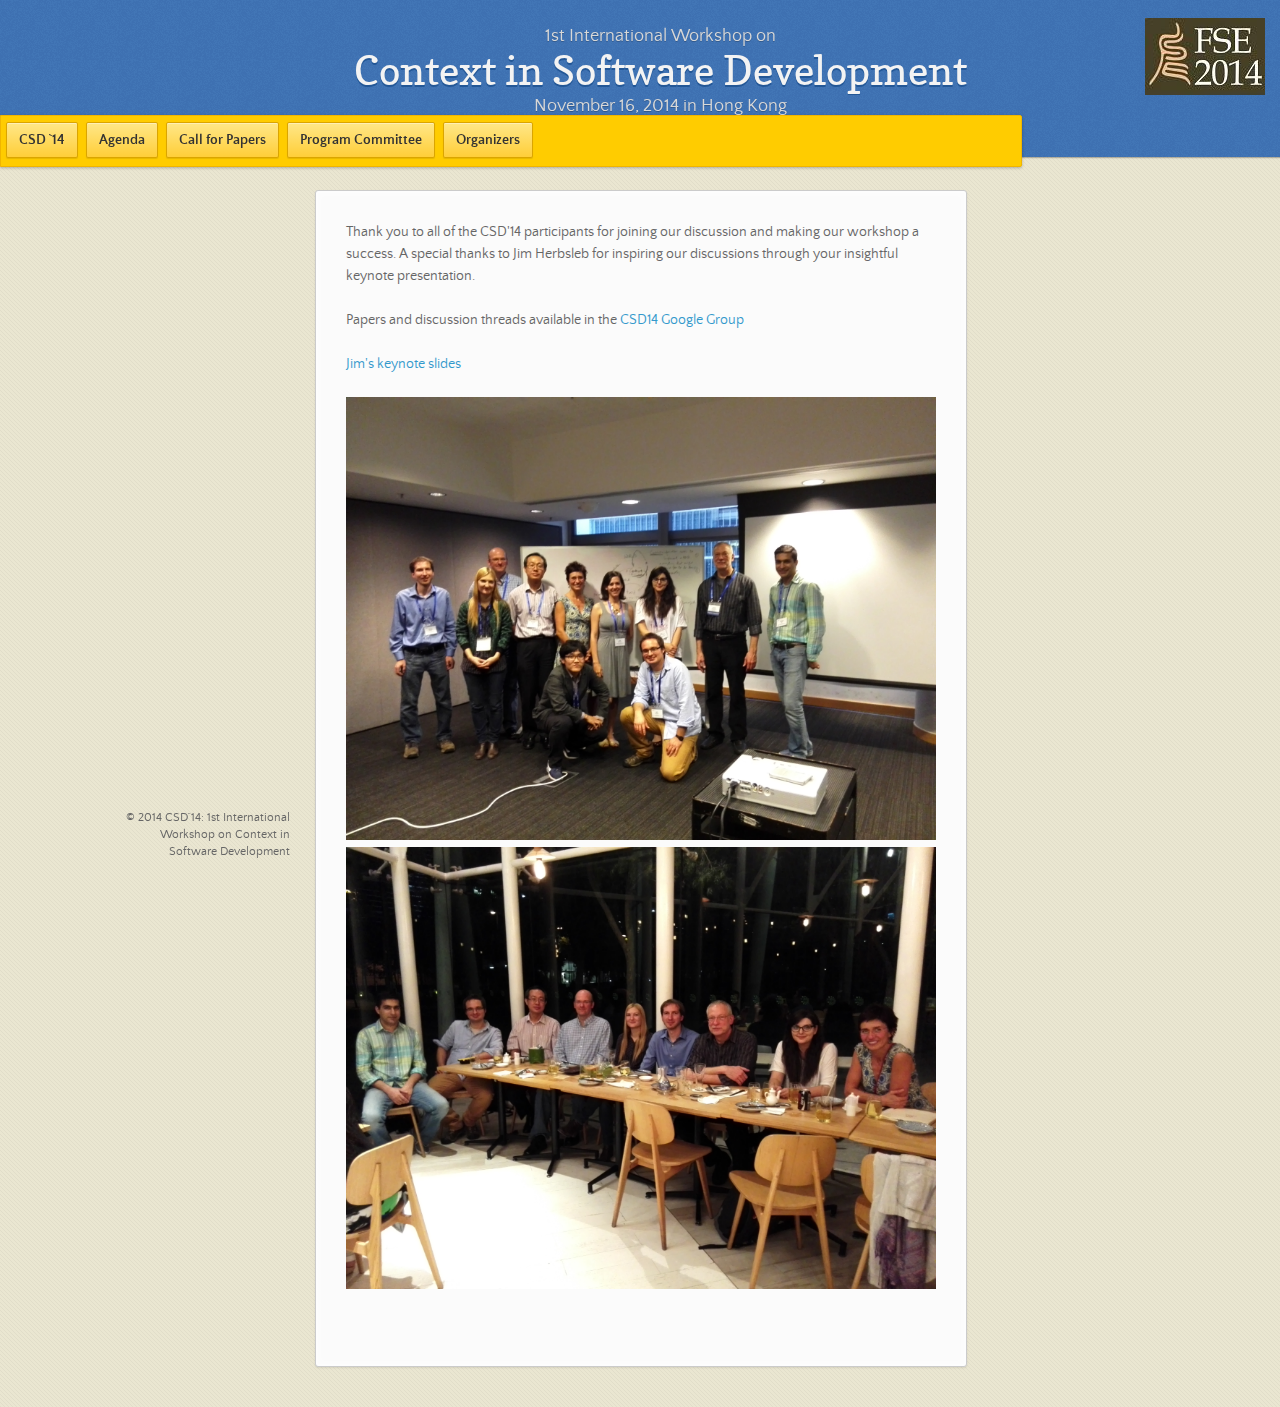
==== 2014.html @ 86cba492 "adding 2014 page" ====
<!doctype html>
<html>
  <head>
    <meta charset="utf-8">
    <meta http-equiv="X-UA-Compatible" content="chrome=1">
    <title>Context in Software Development 2014 in Hong Kong, colocated with FSE 2014</title>
    <link rel="stylesheet" href="stylesheets/styles.css">
    <link rel="stylesheet" href="stylesheets/pygment_trac.css">
    <script src="https://ajax.googleapis.com/ajax/libs/jquery/1.7.1/jquery.min.js"></script>
    <script src="javascripts/main.js"></script>
    <!--[if lt IE 9]>
      <script src="//html5shiv.googlecode.com/svn/trunk/html5.js"></script>
    <![endif]-->
    <meta name="viewport" content="width=device-width, initial-scale=1, user-scalable=no">

  </head>
  <body>

      <header>
	<a href="http://fse22.gatech.edu"><img src="./images/fse2014.jpg" height="77" width="120"></img></a>
	<p>1st International Workshop on</p>
        <h1>Context in Software Development</h1>
        <p>November 16, 2014 in Hong Kong</p>
	<a href="http://fse22.gatech.edu"><img src="./images/fse2014.jpg" height="77" width="120"></img></a>
      </header>

      <div id="banner">

	<a href="./index.html" class="button"><strong>CSD `14</strong></a>
	<a href="./agenda.html" class="button"><strong>Agenda</strong></a>
        <a href="./cfp.html" class="button"><strong>Call for Papers</strong></a>
	<a href="./pc.html" class="button"><strong>Program Committee</strong></a>
	<a href="./organizers.html" class="button"><strong>Organizers</strong></a>

      </div><!-- end banner -->

    <div class="wrapper">
      <nav>
        <ul></ul>
      </nav>
      <section>

<p>Thank you to all of the CSD'14 participants for joining our discussion and making our workshop a success. A special thanks to Jim Herbsleb for inspiring our discussions through your insightful keynote presentation.<br><br>

Papers and discussion threads available in the <a href="https://groups.google.com/forum/#!forum/csd2014">CSD14 Google Group</a> <br><br>

<a href="./FSE-ContextWS-2014-dist.pdf">Jim's keynote slides</a><br><br>

<img src="./images/2014_Participants.jpg"></img><br>
<img src="./images/2014_Dinner.jpg"></img><br>
</p>

      </section>
    
    </div>
    <!--[if !IE]><script>fixScale(document);</script><![endif]-->
    
      <footer>
        <p><small>© 2014 CSD`14: 1st International Workshop on Context in Software Development</small></p>
      </footer>
  </body>
</html>
---- stylesheets/styles.css ----
/*
Leap Day for GitHub Pages
by Matt Graham
*/
@font-face {
  font-family: 'Quattrocento Sans';
  src: url("../fonts/quattrocentosans-bold-webfont.eot");
  src: url("../fonts/quattrocentosans-bold-webfont.eot?#iefix") format("embedded-opentype"), url("../fonts/quattrocentosans-bold-webfont.woff") format("woff"), url("../fonts/quattrocentosans-bold-webfont.ttf") format("truetype"), url("../fonts/quattrocentosans-bold-webfont.svg#QuattrocentoSansBold") format("svg");
  font-weight: bold;
  font-style: normal;
}

@font-face {
  font-family: 'Quattrocento Sans';
  src: url("../fonts/quattrocentosans-bolditalic-webfont.eot");
  src: url("../fonts/quattrocentosans-bolditalic-webfont.eot?#iefix") format("embedded-opentype"), url("../fonts/quattrocentosans-bolditalic-webfont.woff") format("woff"), url("../fonts/quattrocentosans-bolditalic-webfont.ttf") format("truetype"), url("../fonts/quattrocentosans-bolditalic-webfont.svg#QuattrocentoSansBoldItalic") format("svg");
  font-weight: bold;
  font-style: italic;
}

@font-face {
  font-family: 'Quattrocento Sans';
  src: url("../fonts/quattrocentosans-italic-webfont.eot");
  src: url("../fonts/quattrocentosans-italic-webfont.eot?#iefix") format("embedded-opentype"), url("../fonts/quattrocentosans-italic-webfont.woff") format("woff"), url("../fonts/quattrocentosans-italic-webfont.ttf") format("truetype"), url("../fonts/quattrocentosans-italic-webfont.svg#QuattrocentoSansItalic") format("svg");
  font-weight: normal;
  font-style: italic;
}

@font-face {
  font-family: 'Quattrocento Sans';
  src: url("../fonts/quattrocentosans-regular-webfont.eot");
  src: url("../fonts/quattrocentosans-regular-webfont.eot?#iefix") format("embedded-opentype"), url("../fonts/quattrocentosans-regular-webfont.woff") format("woff"), url("../fonts/quattrocentosans-regular-webfont.ttf") format("truetype"), url("../fonts/quattrocentosans-regular-webfont.svg#QuattrocentoSansRegular") format("svg");
  font-weight: normal;
  font-style: normal;
}

@font-face {
  font-family: 'Copse';
  src: url("../fonts/copse-regular-webfont.eot");
  src: url("../fonts/copse-regular-webfont.eot?#iefix") format("embedded-opentype"), url("../fonts/copse-regular-webfont.woff") format("woff"), url("../fonts/copse-regular-webfont.ttf") format("truetype"), url("../fonts/copse-regular-webfont.svg#CopseRegular") format("svg");
  font-weight: normal;
  font-style: normal;
}

/* normalize.css 2012-02-07T12:37 UTC - http://github.com/necolas/normalize.css */
/* =============================================================================
   HTML5 display definitions
   ========================================================================== */
/*
 * Corrects block display not defined in IE6/7/8/9 & FF3
 */
article,
aside,
details,
figcaption,
figure,
footer,
header,
hgroup,
nav,
section,
summary {
  display: block;
}

/*
 * Corrects inline-block display not defined in IE6/7/8/9 & FF3
 */
audio,
canvas,
video {
  display: inline-block;
  *display: inline;
  *zoom: 1;
}

/*
 * Prevents modern browsers from displaying 'audio' without controls
 */
audio:not([controls]) {
  display: none;
}

/*
 * Addresses styling for 'hidden' attribute not present in IE7/8/9, FF3, S4
 * Known issue: no IE6 support
 */
[hidden] {
  display: none;
}

/* =============================================================================
   Base
   ========================================================================== */
/*
 * 1. Corrects text resizing oddly in IE6/7 when body font-size is set using em units
 *    http://clagnut.com/blog/348/#c790
 * 2. Prevents iOS text size adjust after orientation change, without disabling user zoom
 *    www.456bereastreet.com/archive/201012/controlling_text_size_in_safari_for_ios_without_disabling_user_zoom/
 */
html {
  font-size: 100%;
  /* 1 */
  -webkit-text-size-adjust: 100%;
  /* 2 */
  -ms-text-size-adjust: 100%;
  /* 2 */
}

/*
 * Addresses font-family inconsistency between 'textarea' and other form elements.
 */
html,
button,
input,
select,
textarea {
  font-family: sans-serif;
}

/*
 * Addresses margins handled incorrectly in IE6/7
 */
body {
  margin: 0;
}

/* =============================================================================
   Links
   ========================================================================== */
/*
 * Addresses outline displayed oddly in Chrome
 */
a:focus {
  outline: thin dotted;
}

/*
 * Improves readability when focused and also mouse hovered in all browsers
 * people.opera.com/patrickl/experiments/keyboard/test
 */
a:hover,
a:active {
  outline: 0;
}

/* =============================================================================
   Typography
   ========================================================================== */
/*
 * Addresses font sizes and margins set differently in IE6/7
 * Addresses font sizes within 'section' and 'article' in FF4+, Chrome, S5
 */
h1 {
  font-size: 2em;
  margin: 0.67em 0;
}

h2 {
  font-size: 1.5em;
  margin: 0.83em 0;
}

h3 {
  font-size: 1.17em;
  margin: 1em 0;
}

h4 {
  font-size: 1em;
  margin: 1.33em 0;
}

h5 {
  font-size: 0.83em;
  margin: 1.67em 0;
}

h6 {
  font-size: 0.75em;
  margin: 2.33em 0;
}

/*
 * Addresses styling not present in IE7/8/9, S5, Chrome
 */
abbr[title] {
  border-bottom: 1px dotted;
}

/*
 * Addresses style set to 'bolder' in FF3+, S4/5, Chrome
*/
b,
strong {
  font-weight: bold;
}

blockquote {
  margin: 1em 40px;
}

/*
 * Addresses styling not present in S5, Chrome
 */
dfn {
  font-style: italic;
}

/*
 * Addresses styling not present in IE6/7/8/9
 */
mark {
  background: #ff0;
  color: #000;
}

/*
 * Addresses margins set differently in IE6/7
 */
p,
pre {
  margin: 1em 0;
}

/*
 * Corrects font family set oddly in IE6, S4/5, Chrome
 * en.wikipedia.org/wiki/User:Davidgothberg/Test59
 */
pre,
code,
kbd,
samp {
  font-family: monospace, serif;
  _font-family: 'courier new', monospace;
  font-size: 1em;
}

/*
 * 1. Addresses CSS quotes not supported in IE6/7
 * 2. Addresses quote property not supported in S4
 */
/* 1 */
q {
  quotes: none;
}

/* 2 */
q:before,
q:after {
  content: '';
  content: none;
}

small {
  font-size: 75%;
}

/*
 * Prevents sub and sup affecting line-height in all browsers
 * gist.github.com/413930
 */
sub,
sup {
  font-size: 75%;
  line-height: 0;
  position: relative;
  vertical-align: baseline;
}

sup {
  top: -0.5em;
}

sub {
  bottom: -0.25em;
}

/* =============================================================================
   Lists
   ========================================================================== */
/*
 * Addresses margins set differently in IE6/7
 */
dl,
menu,
ol,
ul {
  margin: 1em 0;
}

dd {
  margin: 0 0 0 40px;
}

/*
 * Addresses paddings set differently in IE6/7
 */
menu,
ol,
ul {
  padding: 0 0 0 40px;
}

/*
 * Corrects list images handled incorrectly in IE7
 */
nav ul,
nav ol {
  list-style: none;
  list-style-image: none;
}

/* =============================================================================
   Embedded content
   ========================================================================== */
/*
 * 1. Removes border when inside 'a' element in IE6/7/8/9, FF3
 * 2. Improves image quality when scaled in IE7
 *    code.flickr.com/blog/2008/11/12/on-ui-quality-the-little-things-client-side-image-resizing/
 */
img {
  border: 0;
  /* 1 */
  -ms-interpolation-mode: bicubic;
  /* 2 */
}

/*
 * Corrects overflow displayed oddly in IE9
 */
svg:not(:root) {
  overflow: hidden;
}

/* =============================================================================
   Figures
   ========================================================================== */
/*
 * Addresses margin not present in IE6/7/8/9, S5, O11
 */
figure {
  margin: 0;
}

/* =============================================================================
   Forms
   ========================================================================== */
/*
 * Corrects margin displayed oddly in IE6/7
 */
form {
  margin: 0;
}

/*
 * Define consistent border, margin, and padding
 */
fieldset {
  border: 1px solid #c0c0c0;
  margin: 0 2px;
  padding: 0.35em 0.625em 0.75em;
}

/*
 * 1. Corrects color not being inherited in IE6/7/8/9
 * 2. Corrects text not wrapping in FF3 
 * 3. Corrects alignment displayed oddly in IE6/7
 */
legend {
  border: 0;
  /* 1 */
  padding: 0;
  white-space: normal;
  /* 2 */
  *margin-left: -7px;
  /* 3 */
}

/*
 * 1. Corrects font size not being inherited in all browsers
 * 2. Addresses margins set differently in IE6/7, FF3+, S5, Chrome
 * 3. Improves appearance and consistency in all browsers
 */
button,
input,
select,
textarea {
  font-size: 100%;
  /* 1 */
  margin: 0;
  /* 2 */
  vertical-align: baseline;
  /* 3 */
  *vertical-align: middle;
  /* 3 */
}

/*
 * Addresses FF3/4 setting line-height on 'input' using !important in the UA stylesheet
 */
button,
input {
  line-height: normal;
  /* 1 */
}

/*
 * 1. Improves usability and consistency of cursor style between image-type 'input' and others
 * 2. Corrects inability to style clickable 'input' types in iOS
 * 3. Removes inner spacing in IE7 without affecting normal text inputs
 *    Known issue: inner spacing remains in IE6
 */
button,
input[type="button"],
input[type="reset"],
input[type="submit"] {
  cursor: pointer;
  /* 1 */
  -webkit-appearance: button;
  /* 2 */
  *overflow: visible;
  /* 3 */
}

/*
 * Re-set default cursor for disabled elements
 */
button[disabled],
input[disabled] {
  cursor: default;
}

/*
 * 1. Addresses box sizing set to content-box in IE8/9
 * 2. Removes excess padding in IE8/9
 * 3. Removes excess padding in IE7
      Known issue: excess padding remains in IE6
 */
input[type="checkbox"],
input[type="radio"] {
  box-sizing: border-box;
  /* 1 */
  padding: 0;
  /* 2 */
  *height: 13px;
  /* 3 */
  *width: 13px;
  /* 3 */
}

/*
 * 1. Addresses appearance set to searchfield in S5, Chrome
 * 2. Addresses box-sizing set to border-box in S5, Chrome (include -moz to future-proof)
 */
input[type="search"] {
  -webkit-appearance: textfield;
  /* 1 */
  -moz-box-sizing: content-box;
  -webkit-box-sizing: content-box;
  /* 2 */
  box-sizing: content-box;
}

/*
 * Removes inner padding and search cancel button in S5, Chrome on OS X
 */
input[type="search"]::-webkit-search-decoration,
input[type="search"]::-webkit-search-cancel-button {
  -webkit-appearance: none;
}

/*
 * Removes inner padding and border in FF3+
 * www.sitepen.com/blog/2008/05/14/the-devils-in-the-details-fixing-dojos-toolbar-buttons/
 */
button::-moz-focus-inner,
input::-moz-focus-inner {
  border: 0;
  padding: 0;
}

/*
 * 1. Removes default vertical scrollbar in IE6/7/8/9
 * 2. Improves readability and alignment in all browsers
 */
textarea {
  overflow: auto;
  /* 1 */
  vertical-align: top;
  /* 2 */
}

/* =============================================================================
   Tables
   ========================================================================== */
/*
 * Remove most spacing between table cells
 */
table {
  border-collapse: collapse;
  border-spacing: 0;
}

body {
  font: 14px/22px "Quattrocento Sans", "Helvetica Neue", Helvetica, Arial, sans-serif;
  color: #666;
  font-weight: 300;
  margin: 0px;
  padding: 0px 0 20px 0px;
  background: url(../images/body-background.png) #eae6d1;
}

h1, h2, h3, h4, h5, h6 {
  color: #333;
  margin: 0 0 10px;
}

p, ul, ol, table, pre, dl {
  margin: 0 0 20px;
}

h1, h2, h3 {
  line-height: 1.1;
}

h1 {
  font-size: 28px;
}

h2 {
  font-size: 24px;
  color: #393939;
}

h3, h4, h5, h6 {
  color: #666666;
}

h3 {
  font-size: 18px;
  line-height: 24px;
}

a {
  color: #3399cc;
  font-weight: 400;
  text-decoration: none;
}

a small {
  font-size: 11px;
  color: #666;
  margin-top: -0.6em;
  display: block;
}

ul {
  list-style-image: url("../images/bullet.png");
}

strong {
  font-weight: bold;
  color: #333;
}

.wrapper {
  width: 650px;
  margin: 0 auto;
  position: relative;
}

section img {
  max-width: 100%;
}

blockquote {
  border-left: 1px solid #ffcc00;
  margin: 0;
  padding: 0 0 0 20px;
  font-style: italic;
}

code {
  font-family: "Lucida Sans", Monaco, Bitstream Vera Sans Mono, Lucida Console, Terminal;
  font-size: 13px;
  color: #efefef;
  text-shadow: 0px 1px 0px #000;
  margin: 0 4px;
  padding: 2px 6px;
  background: #333;
  -moz-border-radius: 2px;
  -webkit-border-radius: 2px;
  -o-border-radius: 2px;
  -ms-border-radius: 2px;
  -khtml-border-radius: 2px;
  border-radius: 2px;
}

pre {
  padding: 8px 15px;
  background: #333333;
  -moz-border-radius: 3px;
  -webkit-border-radius: 3px;
  -o-border-radius: 3px;
  -ms-border-radius: 3px;
  -khtml-border-radius: 3px;
  border-radius: 3px;
  border: 1px solid #c7c7c7;
  overflow: auto;
  overflow-y: hidden;
}
pre code {
  margin: 0px;
  padding: 0px;
}

table {
  width: 100%;
  border-collapse: collapse;
}

th {
  text-align: left;
  padding: 5px 10px;
  border-bottom: 1px solid #e5e5e5;
  color: #444;
}

td {
  text-align: left;
  padding: 5px 10px;
  border-bottom: 1px solid #e5e5e5;
  border-right: 1px solid #ffcc00;
}
td:first-child {
  border-left: 1px solid #ffcc00;
}

hr {
  border: 0;
  outline: none;
  height: 11px;
  background: transparent url("../images/hr.gif") center center repeat-x;
  margin: 0 0 20px;
}

dt {
  color: #444;
  font-weight: 700;
}

header {
  padding: 25px 20px 40px 20px;
  margin: 0;
  position: fixed;
  top: 0;
  left: 0;
  right: 0;
  width: 100%;
  text-align: center;
  background: url(../images/background.png) #4276b6;
  -moz-box-shadow: 1px 0px 2px rgba(0, 0, 0, 0.75);
  -webkit-box-shadow: 1px 0px 2px rgba(0, 0, 0, 0.75);
  -o-box-shadow: 1px 0px 2px rgba(0, 0, 0, 0.75);
  box-shadow: 1px 0px 2px rgba(0, 0, 0, 0.75);
  z-index: 99;
  -webkit-font-smoothing: antialiased;
  min-height: 76px;
}
header h1 {
  font: 40px/48px "Copse", "Helvetica Neue", Helvetica, Arial, sans-serif;
  color: #f3f3f3;
  text-shadow: 0px 2px 0px #235796;
  margin: 0px;
  white-space: nowrap;
  overflow: hidden;
  text-overflow: ellipsis;
  -o-text-overflow: ellipsis;
  -ms-text-overflow: ellipsis;
}
header p {
  color: #d8d8d8;
  text-shadow: rgba(0, 0, 0, 0.2) 0 1px 0;
  font-size: 18px;
  margin: 0px;
}
header img {
  position: absolute;
  top: 18px;
  right: 55px;
}

#banner {
  z-index: 100;
  left: 0;
  right: 50%;
  height: 50px;
  margin-right: -382px;
  position: fixed;
  top: 115px;
  background: #ffcc00;
  border: 1px solid #f0b500;
  -moz-box-shadow: 0px 1px 3px rgba(0, 0, 0, 0.25);
  -webkit-box-shadow: 0px 1px 3px rgba(0, 0, 0, 0.25);
  -o-box-shadow: 0px 1px 3px rgba(0, 0, 0, 0.25);
  box-shadow: 0px 1px 3px rgba(0, 0, 0, 0.25);
  -moz-border-radius: 0px 2px 2px 0px;
  -webkit-border-radius: 0px 2px 2px 0px;
  -o-border-radius: 0px 2px 2px 0px;
  -ms-border-radius: 0px 2px 2px 0px;
  -khtml-border-radius: 0px 2px 2px 0px;
  border-radius: 0px 2px 2px 0px;
  padding-right: 10px;
}
#banner .button {
  border: 1px solid #dba500;
  background: -webkit-gradient(linear, 50% 0%, 50% 100%, color-stop(0%, #ffe788), color-stop(100%, #ffce38));
  background: -webkit-linear-gradient(#ffe788, #ffce38);
  background: -moz-linear-gradient(#ffe788, #ffce38);
  background: -o-linear-gradient(#ffe788, #ffce38);
  background: -ms-linear-gradient(#ffe788, #ffce38);
  background: linear-gradient(#ffe788, #ffce38);
  -moz-border-radius: 2px;
  -webkit-border-radius: 2px;
  -o-border-radius: 2px;
  -ms-border-radius: 2px;
  -khtml-border-radius: 2px;
  border-radius: 2px;
  -moz-box-shadow: inset 0px 1px 0px rgba(255, 255, 255, 0.4), 0px 1px 1px rgba(0, 0, 0, 0.1);
  -webkit-box-shadow: inset 0px 1px 0px rgba(255, 255, 255, 0.4), 0px 1px 1px rgba(0, 0, 0, 0.1);
  -o-box-shadow: inset 0px 1px 0px rgba(255, 255, 255, 0.4), 0px 1px 1px rgba(0, 0, 0, 0.1);
  box-shadow: inset 0px 1px 0px rgba(255, 255, 255, 0.4), 0px 1px 1px rgba(0, 0, 0, 0.1);
  background-color: #FFE788;
  margin-left: 5px;
  padding: 10px 12px;
  margin-top: 6px;
  line-height: 14px;
  font-size: 14px;
  color: #333;
  font-weight: bold;
  display: inline-block;
  text-align: center;
}
#banner .button:hover {
  background: -webkit-gradient(linear, 50% 0%, 50% 100%, color-stop(0%, #ffe788), color-stop(100%, #ffe788));
  background: -webkit-linear-gradient(#ffe788, #ffe788);
  background: -moz-linear-gradient(#ffe788, #ffe788);
  background: -o-linear-gradient(#ffe788, #ffe788);
  background: -ms-linear-gradient(#ffe788, #ffe788);
  background: linear-gradient(#ffe788, #ffe788);
  background-color: #ffeca0;
}
#banner .fork {
  position: fixed;
  left: 50%;
  margin-left: -325px;
  padding: 10px 12px;
  margin-top: 6px;
  line-height: 14px;
  font-size: 14px;
  background-color: #FFE788;
}
#banner .downloads {
  float: right;
  margin: 0 45px 0 0;
}
#banner .downloads span {
  float: left;
  line-height: 52px;
  font-size: 90%;
  color: #9d7f0d;
  text-transform: uppercase;
  text-shadow: rgba(255, 255, 255, 0.2) 0 1px 0;
}
#banner ul {
  list-style: none;
  height: 40px;
  padding: 0;
  float: left;
  margin-left: 10px;
}
#banner ul li {
  display: inline;
}
#banner ul li a.button {
  background-color: #FFE788;
}
#banner #logo {
  position: absolute;
  height: 77px;
  width: 120px;
  right: 7px;
  top: 7px;
  display: block;
  background: url(../images/fse2014.jpg);
}

section {
  width: 590px;
  padding: 30px 30px 50px 30px;
  margin: 20px 0;
  margin-top: 190px;
  position: relative;
  background: #fbfbfb;
  -moz-border-radius: 3px;
  -webkit-border-radius: 3px;
  -o-border-radius: 3px;
  -ms-border-radius: 3px;
  -khtml-border-radius: 3px;
  border-radius: 3px;
  border: 1px solid #cbcbcb;
  -moz-box-shadow: 0px 1px 2px rgba(0, 0, 0, 0.09), inset 0px 0px 2px 2px rgba(255, 255, 255, 0.5), inset 0 0 5px 5px rgba(255, 255, 255, 0.4);
  -webkit-box-shadow: 0px 1px 2px rgba(0, 0, 0, 0.09), inset 0px 0px 2px 2px rgba(255, 255, 255, 0.5), inset 0 0 5px 5px rgba(255, 255, 255, 0.4);
  -o-box-shadow: 0px 1px 2px rgba(0, 0, 0, 0.09), inset 0px 0px 2px 2px rgba(255, 255, 255, 0.5), inset 0 0 5px 5px rgba(255, 255, 255, 0.4);
  box-shadow: 0px 1px 2px rgba(0, 0, 0, 0.09), inset 0px 0px 2px 2px rgba(255, 255, 255, 0.5), inset 0 0 5px 5px rgba(255, 255, 255, 0.4);
}

small {
  font-size: 12px;
}

nav {
  width: 230px;
  position: fixed;
  top: 220px;
  left: 50%;
  margin-left: -580px;
  text-align: right;
}
nav ul {
  list-style: none;
  list-style-image: none;
  font-size: 14px;
  line-height: 24px;
}
nav ul li {
  padding: 5px 0px;
  line-height: 16px;
}
nav ul li.tag-h1 {
  font-size: 1.2em;
}
nav ul li.tag-h1 a {
  font-weight: bold;
  color: #333;
}
nav ul li.tag-h2 + .tag-h1 {
  margin-top: 10px;
}
nav ul a {
  color: #666;
}
nav ul a:hover {
  color: #999;
}

footer {
  width: 180px;
  position: fixed;
  left: 50%;
  margin-left: -530px;
  bottom: 20px;
  text-align: right;
  line-height: 16px;
}

@media print, screen and (max-width: 1060px) {
  div.wrapper {
    width: auto;
    margin: 0;
  }

  nav {
    display: none;
  }

  header, section, footer {
    float: none;
  }
  header h1, section h1, footer h1 {
    white-space: nowrap;
    overflow: hidden;
    text-overflow: ellipsis;
    -o-text-overflow: ellipsis;
    -ms-text-overflow: ellipsis;
  }

  #banner {
    width: 100%;
  }
  #banner .downloads {
    margin-right: 60px;
  }
  #banner #logo {
    margin-right: 15px;
  }

  section {
    border: 1px solid #e5e5e5;
    border-width: 1px 0;
    padding: 20px auto;
    margin: 190px auto 20px;
    max-width: 600px;
  }

  footer {
    text-align: center;
    margin: 20px auto;
    position: relative;
    left: auto;
    bottom: auto;
    width: auto;
  }
}
@media print, screen and (max-width: 720px) {
  body {
    word-wrap: break-word;
  }

  header {
    padding: 20px 20px;
    margin: 0;
  }
  header h1 {
    font-size: 32px;
    white-space: nowrap;
    overflow: hidden;
    text-overflow: ellipsis;
    -o-text-overflow: ellipsis;
    -ms-text-overflow: ellipsis;
  }
  header p {
    display: none;
  }

  #banner {
    top: 80px;
  }
  #banner .fork {
    float: left;
    display: inline-block;
    margin-left: 0px;
    position: fixed;
    left: 20px;
  }

  section {
    margin-top: 130px;
    margin-bottom: 0px;
    width: auto;
  }

  header ul, header p.view {
    position: static;
  }
}
@media print, screen and (max-width: 480px) {
  header {
    position: relative;
    padding: 5px 0px;
    min-height: 0px;
  }
  header h1 {
    font-size: 24px;
    white-space: nowrap;
    overflow: hidden;
    text-overflow: ellipsis;
    -o-text-overflow: ellipsis;
    -ms-text-overflow: ellipsis;
  }

  section {
    margin-top: 5px;
  }

  #banner {
    display: none;
  }

  header ul {
    display: none;
  }
}
@media print {
  body {
    padding: 0.4in;
    font-size: 12pt;
    color: #444;
  }
}
@media print, screen and (max-height: 680px) {
  footer {
    text-align: center;
    margin: 20px auto;
    position: relative;
    left: auto;
    bottom: auto;
    width: auto;
  }
}
@media print, screen and (max-height: 480px) {
  nav {
    display: none;
  }

  footer {
    text-align: center;
    margin: 20px auto;
    position: relative;
    left: auto;
    bottom: auto;
    width: auto;
  }
}
---- stylesheets/pygment_trac.css ----
.highlight .hll { background-color: #404040 }
.highlight  { color: #d0d0d0 }
.highlight .c { color: #999999; font-style: italic } /* Comment */
.highlight .err { color: #a61717; background-color: #e3d2d2 } /* Error */
.highlight .g { color: #d0d0d0 } /* Generic */
.highlight .k { color: #6ab825; font-weight: normal } /* Keyword */
.highlight .l { color: #d0d0d0 } /* Literal */
.highlight .n { color: #d0d0d0 } /* Name */
.highlight .o { color: #d0d0d0 } /* Operator */
.highlight .x { color: #d0d0d0 } /* Other */
.highlight .p { color: #d0d0d0 } /* Punctuation */
.highlight .cm { color: #999999; font-style: italic } /* Comment.Multiline */
.highlight .cp { color: #cd2828; font-weight: normal } /* Comment.Preproc */
.highlight .c1 { color: #999999; font-style: italic } /* Comment.Single */
.highlight .cs { color: #e50808; font-weight: normal; background-color: #520000 } /* Comment.Special */
.highlight .gd { color: #d22323 } /* Generic.Deleted */
.highlight .ge { color: #d0d0d0; font-style: italic } /* Generic.Emph */
.highlight .gr { color: #d22323 } /* Generic.Error */
.highlight .gh { color: #ffffff; font-weight: normal } /* Generic.Heading */
.highlight .gi { color: #589819 } /* Generic.Inserted */
.highlight .go { color: #cccccc } /* Generic.Output */
.highlight .gp { color: #aaaaaa } /* Generic.Prompt */
.highlight .gs { color: #d0d0d0; font-weight: normal } /* Generic.Strong */
.highlight .gu { color: #ffffff; text-decoration: underline } /* Generic.Subheading */
.highlight .gt { color: #d22323 } /* Generic.Traceback */
.highlight .kc { color: #6ab825; font-weight: normal } /* Keyword.Constant */
.highlight .kd { color: #6ab825; font-weight: normal } /* Keyword.Declaration */
.highlight .kn { color: #6ab825; font-weight: normal } /* Keyword.Namespace */
.highlight .kp { color: #6ab825 } /* Keyword.Pseudo */
.highlight .kr { color: #6ab825; font-weight: normal } /* Keyword.Reserved */
.highlight .kt { color: #6ab825; font-weight: normal } /* Keyword.Type */
.highlight .ld { color: #d0d0d0 } /* Literal.Date */
.highlight .m { color: #3677a9 } /* Literal.Number */
.highlight .s { color: #ff8 } /* Literal.String */
.highlight .na { color: #bbbbbb } /* Name.Attribute */
.highlight .nb { color: #24909d } /* Name.Builtin */
.highlight .nc { color: #447fcf; text-decoration: underline } /* Name.Class */
.highlight .no { color: #40ffff } /* Name.Constant */
.highlight .nd { color: #ffa500 } /* Name.Decorator */
.highlight .ni { color: #d0d0d0 } /* Name.Entity */
.highlight .ne { color: #bbbbbb } /* Name.Exception */
.highlight .nf { color: #447fcf } /* Name.Function */
.highlight .nl { color: #d0d0d0 } /* Name.Label */
.highlight .nn { color: #447fcf; text-decoration: underline } /* Name.Namespace */
.highlight .nx { color: #d0d0d0 } /* Name.Other */
.highlight .py { color: #d0d0d0 } /* Name.Property */
.highlight .nt { color: #6ab825;} /* Name.Tag */
.highlight .nv { color: #40ffff } /* Name.Variable */
.highlight .ow { color: #6ab825; font-weight: normal } /* Operator.Word */
.highlight .w { color: #666666 } /* Text.Whitespace */
.highlight .mf { color: #3677a9 } /* Literal.Number.Float */
.highlight .mh { color: #3677a9 } /* Literal.Number.Hex */
.highlight .mi { color: #3677a9 } /* Literal.Number.Integer */
.highlight .mo { color: #3677a9 } /* Literal.Number.Oct */
.highlight .sb { color: #ff8 } /* Literal.String.Backtick */
.highlight .sc { color: #ff8 } /* Literal.String.Char */
.highlight .sd { color: #ff8 } /* Literal.String.Doc */
.highlight .s2 { color: #ff8 } /* Literal.String.Double */
.highlight .se { color: #ff8 } /* Literal.String.Escape */
.highlight .sh { color: #ff8 } /* Literal.String.Heredoc */
.highlight .si { color: #ff8 } /* Literal.String.Interpol */
.highlight .sx { color: #ffa500 } /* Literal.String.Other */
.highlight .sr { color: #ff8 } /* Literal.String.Regex */
.highlight .s1 { color: #ff8 } /* Literal.String.Single */
.highlight .ss { color: #ff8 } /* Literal.String.Symbol */
.highlight .bp { color: #24909d } /* Name.Builtin.Pseudo */
.highlight .vc { color: #40ffff } /* Name.Variable.Class */
.highlight .vg { color: #40ffff } /* Name.Variable.Global */
.highlight .vi { color: #40ffff } /* Name.Variable.Instance */
.highlight .il { color: #3677a9 } /* Literal.Number.Integer.Long */
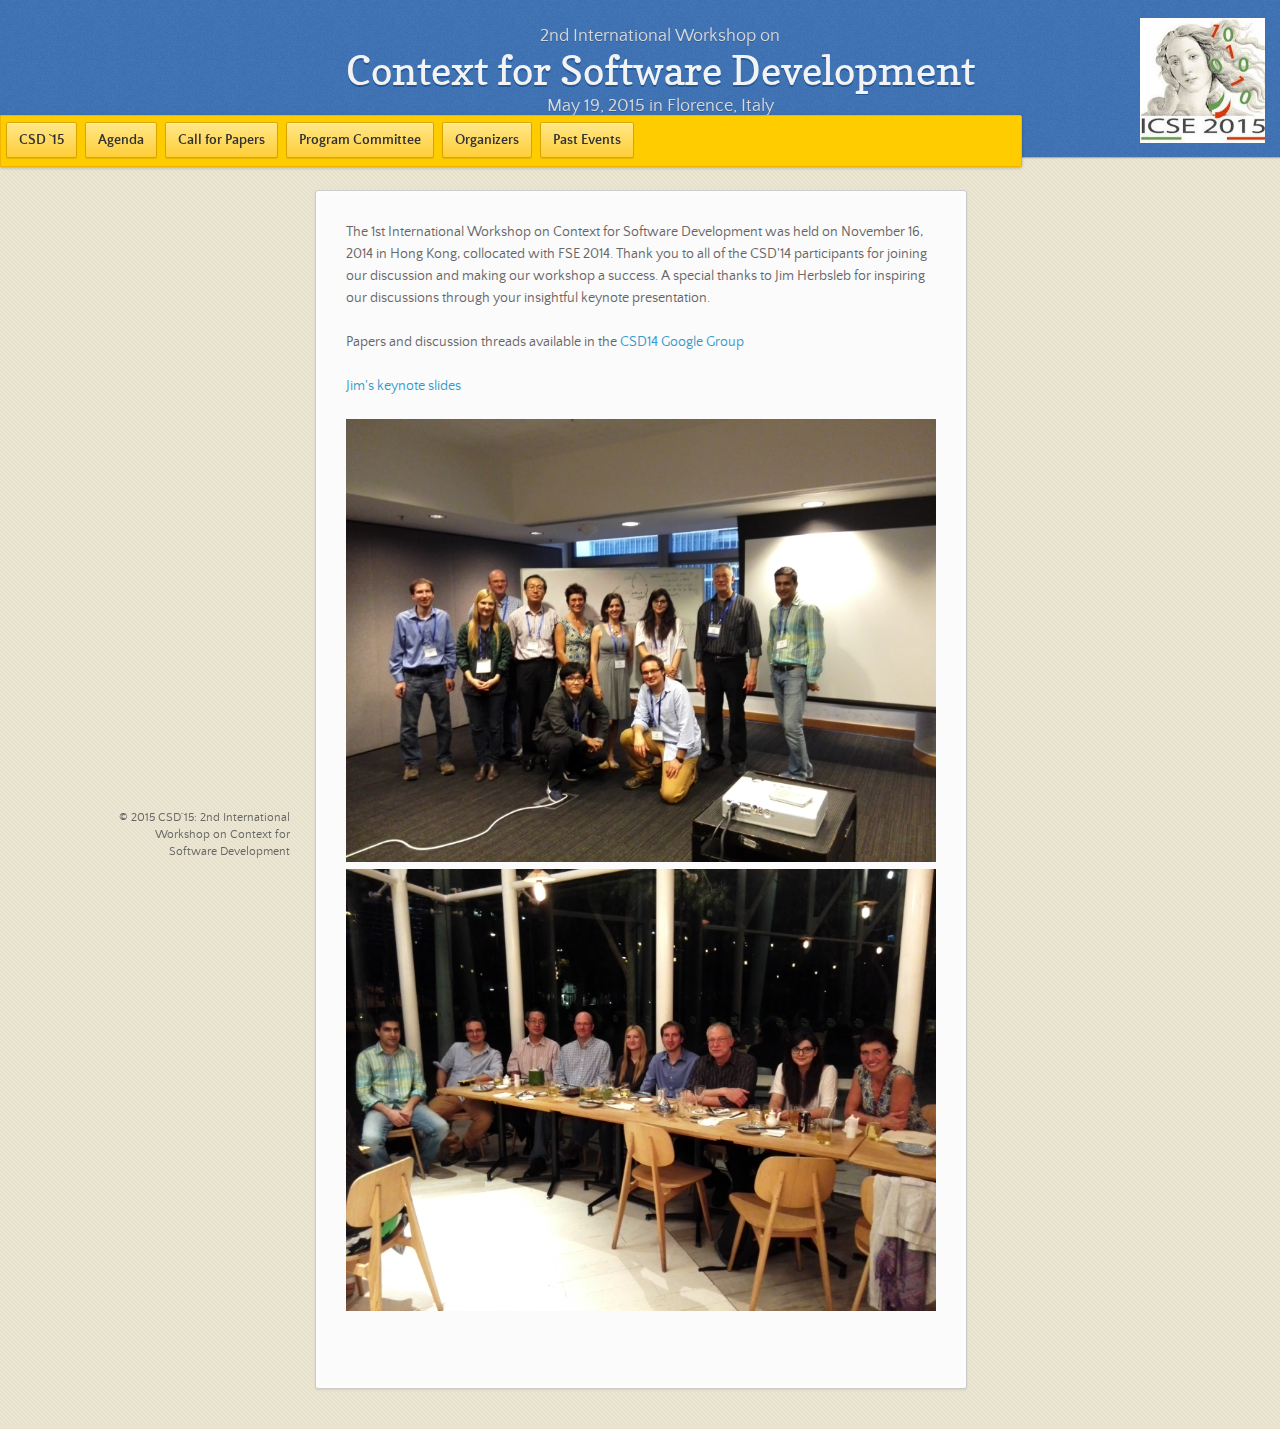
==== commit 0c99f8be: "2015 updates" ====
--- a/2014.html
+++ b/2014.html
@@ -3,7 +3,7 @@
   <head>
     <meta charset="utf-8">
     <meta http-equiv="X-UA-Compatible" content="chrome=1">
-    <title>Context in Software Development 2014 in Hong Kong, colocated with FSE 2014</title>
+    <title>Context for Software Development 2015 in Florence, Italy, collocated with ICSE 2015</title>
     <link rel="stylesheet" href="stylesheets/styles.css">
     <link rel="stylesheet" href="stylesheets/pygment_trac.css">
     <script src="https://ajax.googleapis.com/ajax/libs/jquery/1.7.1/jquery.min.js"></script>
@@ -17,20 +17,21 @@
   <body>
 
       <header>
-	<a href="http://fse22.gatech.edu"><img src="./images/fse2014.jpg" height="77" width="120"></img></a>
-	<p>1st International Workshop on</p>
-        <h1>Context in Software Development</h1>
-        <p>November 16, 2014 in Hong Kong</p>
-	<a href="http://fse22.gatech.edu"><img src="./images/fse2014.jpg" height="77" width="120"></img></a>
+	<a href="http://2015.icse-conferences.org/"><img src="./images/icse2015.jpg" height="125" width="125"></img></a>
+	<p>2nd International Workshop on</p>
+        <h1>Context for Software Development</h1>
+        <p>May 19, 2015 in Florence, Italy</p>
+	<a href="http://2015.icse-conferences.org/"><img src="./images/icse2015.jpg" height="125" width="125"></img></a>
       </header>
 
       <div id="banner">
 
-	<a href="./index.html" class="button"><strong>CSD `14</strong></a>
+	<a href="./index.html" class="button"><strong>CSD `15</strong></a>
 	<a href="./agenda.html" class="button"><strong>Agenda</strong></a>
         <a href="./cfp.html" class="button"><strong>Call for Papers</strong></a>
 	<a href="./pc.html" class="button"><strong>Program Committee</strong></a>
 	<a href="./organizers.html" class="button"><strong>Organizers</strong></a>
+	<a href="./2014.html" class="button"><strong>Past Events</strong></a>
 
       </div><!-- end banner -->
 
@@ -40,11 +41,11 @@
       </nav>
       <section>
 
-<p>Thank you to all of the CSD'14 participants for joining our discussion and making our workshop a success. A special thanks to Jim Herbsleb for inspiring our discussions through your insightful keynote presentation.<br><br>
+<p>The 1st International Workshop on Context for Software Development was held on November 16, 2014 in Hong Kong, collocated with FSE 2014. Thank you to all of the CSD'14 participants for joining our discussion and making our workshop a success. A special thanks to Jim Herbsleb for inspiring our discussions through your insightful keynote presentation.<br><br>
 
 Papers and discussion threads available in the <a href="https://groups.google.com/forum/#!forum/csd2014">CSD14 Google Group</a> <br><br>
 
-<a href="./FSE-ContextWS-2014-dist.pdf">Jim's keynote slides</a><br><br>
+<a href="./CSD_2014_Keynote.pdf">Jim's keynote slides</a><br><br>
 
 <img src="./images/2014_Participants.jpg"></img><br>
 <img src="./images/2014_Dinner.jpg"></img><br>
@@ -56,7 +57,7 @@
     <!--[if !IE]><script>fixScale(document);</script><![endif]-->
     
       <footer>
-        <p><small>© 2014 CSD`14: 1st International Workshop on Context in Software Development</small></p>
+        <p><small>© 2015 CSD`15: 2nd International Workshop on Context for Software Development</small></p>
       </footer>
   </body>
 </html>
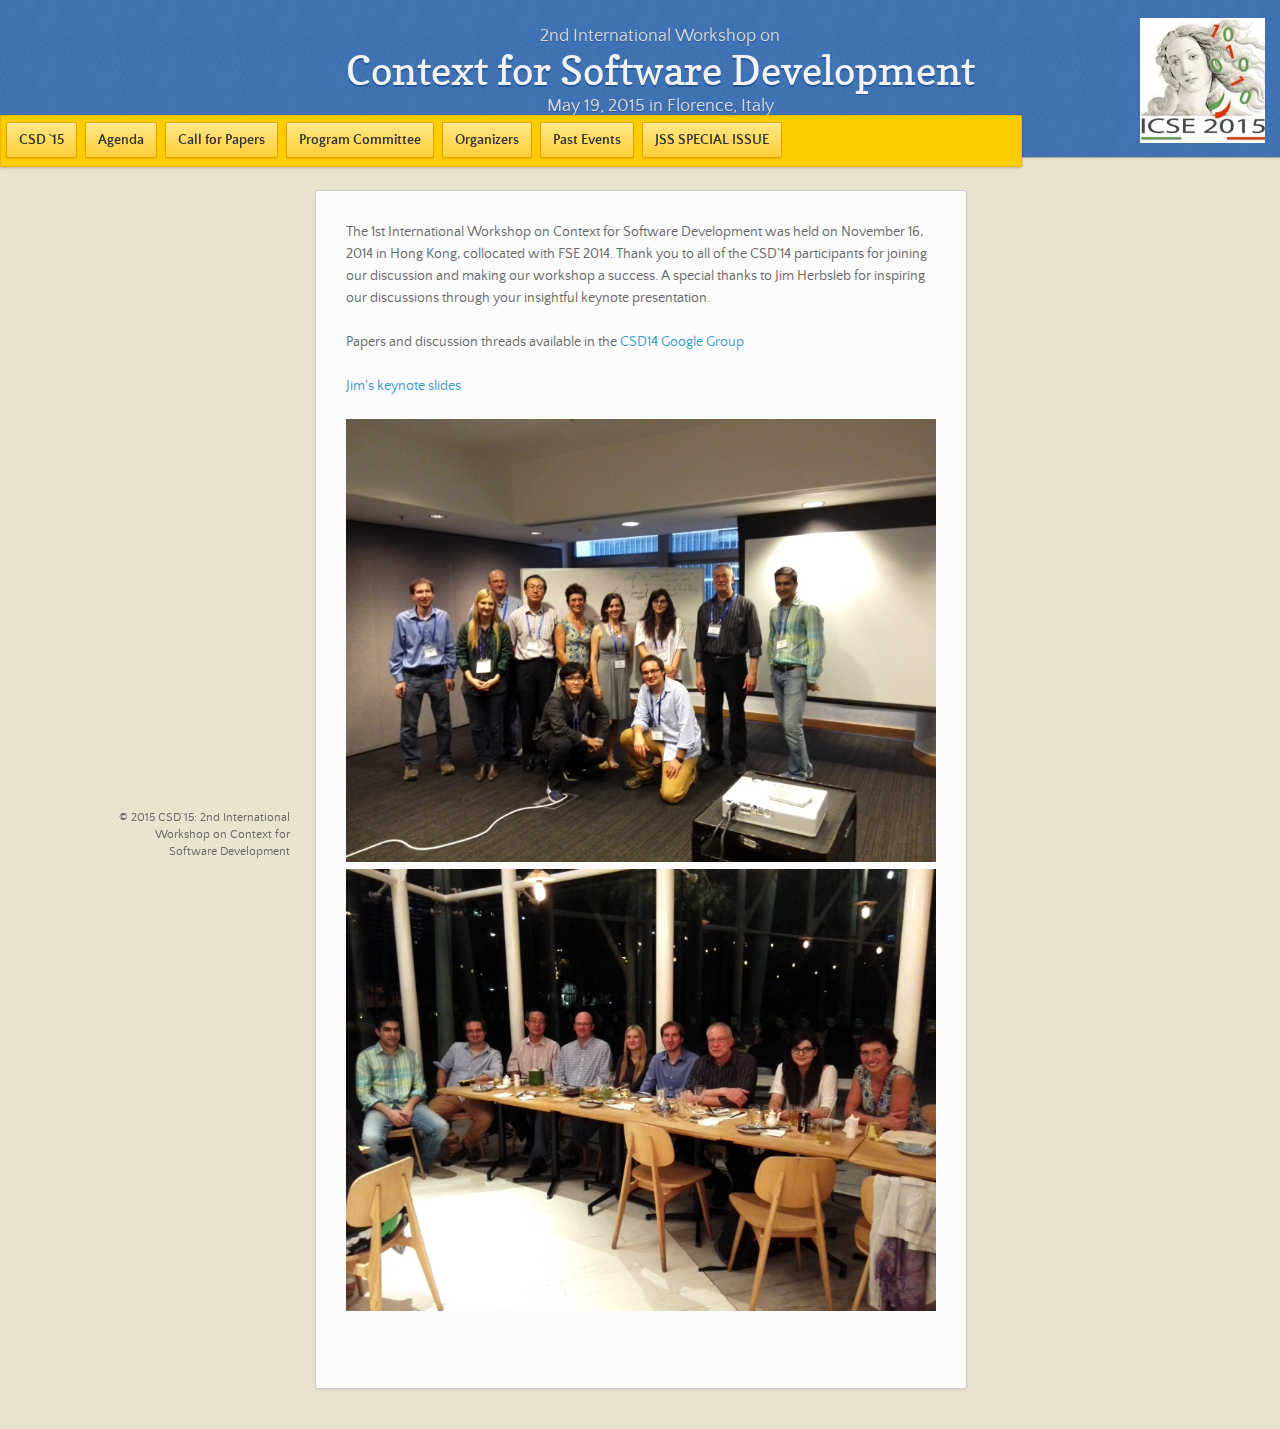
==== commit e1759e22: "jss si" ====
--- a/2014.html
+++ b/2014.html
@@ -32,6 +32,7 @@
 	<a href="./pc.html" class="button"><strong>Program Committee</strong></a>
 	<a href="./organizers.html" class="button"><strong>Organizers</strong></a>
 	<a href="./2014.html" class="button"><strong>Past Events</strong></a>
+        <a href="./jss.html" class="button"><strong>JSS SPECIAL ISSUE</strong></a>
 
       </div><!-- end banner -->
 
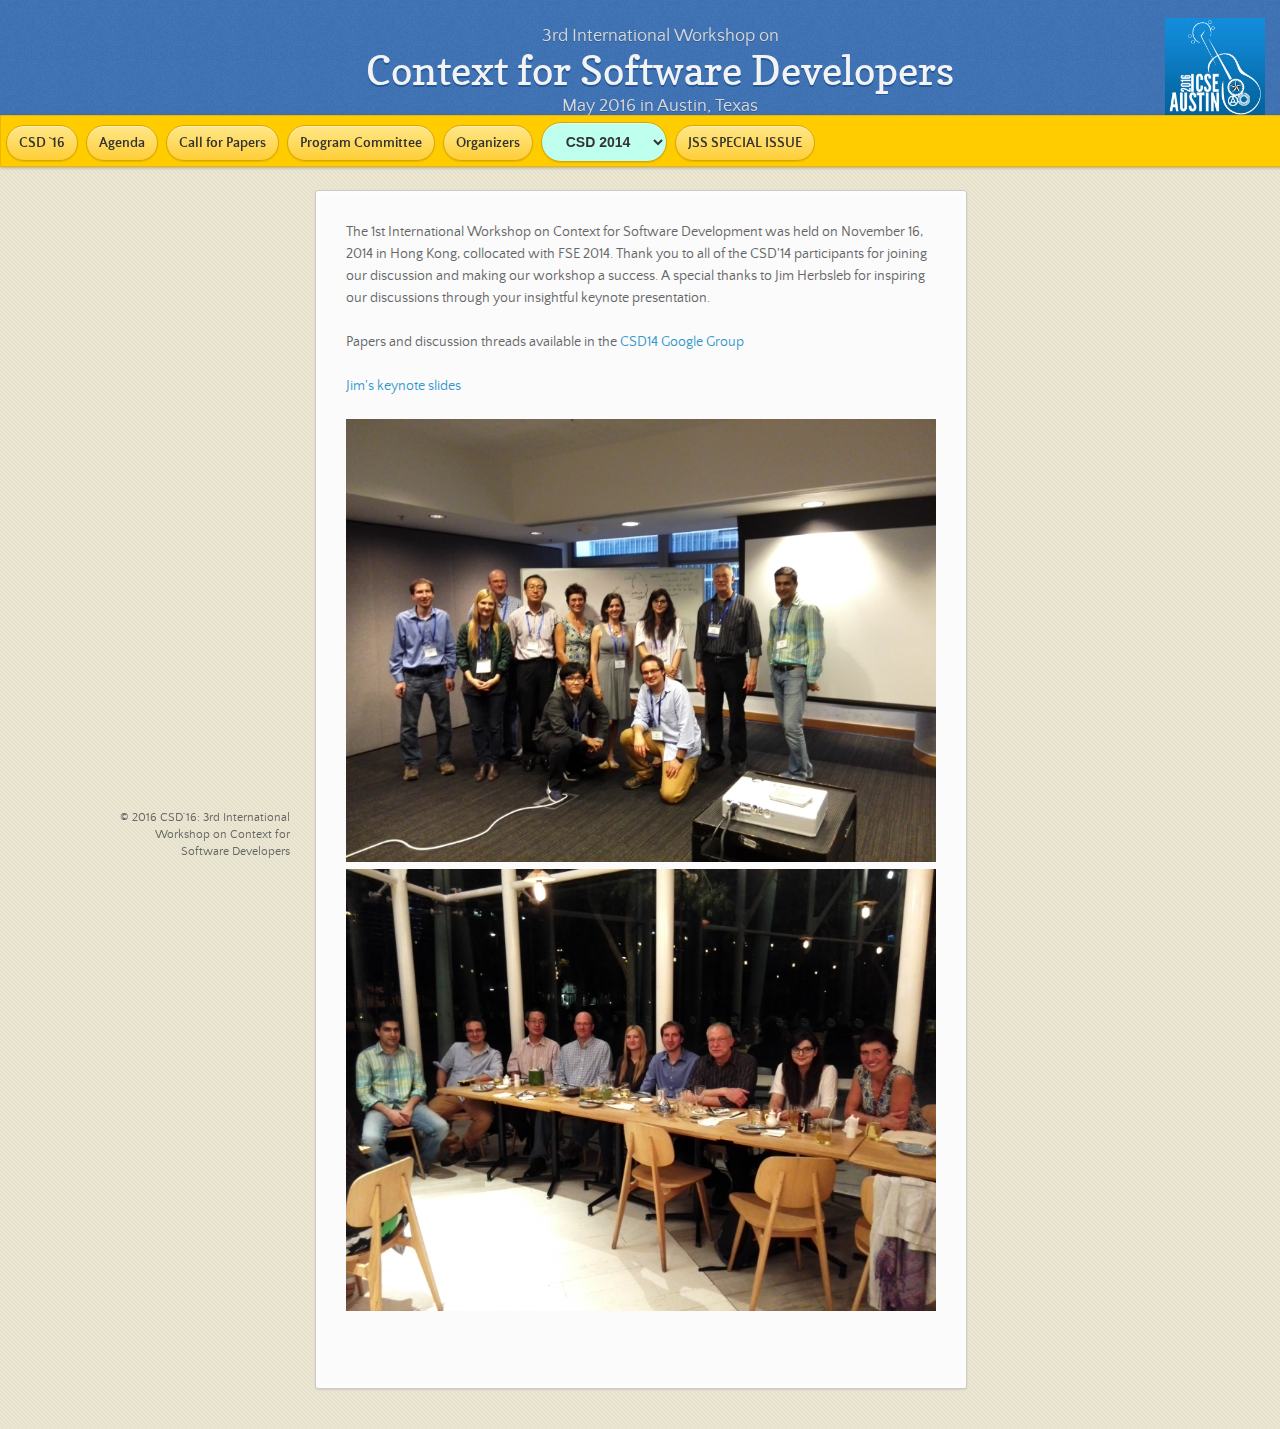
==== commit 86a8dfbb: "updated PC, added dropdown for past events, updated dates and locations, added bio for Lee, highligh" ====
--- a/2014.html
+++ b/2014.html
@@ -3,7 +3,7 @@
   <head>
     <meta charset="utf-8">
     <meta http-equiv="X-UA-Compatible" content="chrome=1">
-    <title>Context for Software Development 2015 in Florence, Italy, collocated with ICSE 2015</title>
+      <title>Context for Software Developers 2016 in Florence, Italy, collocated with ICSE 2016</title>
     <link rel="stylesheet" href="stylesheets/styles.css">
     <link rel="stylesheet" href="stylesheets/pygment_trac.css">
     <script src="https://ajax.googleapis.com/ajax/libs/jquery/1.7.1/jquery.min.js"></script>
@@ -16,25 +16,43 @@
   </head>
   <body>
 
-      <header>
-	<a href="http://2015.icse-conferences.org/"><img src="./images/icse2015.jpg" height="125" width="125"></img></a>
-	<p>2nd International Workshop on</p>
-        <h1>Context for Software Development</h1>
-        <p>May 19, 2015 in Florence, Italy</p>
-	<a href="http://2015.icse-conferences.org/"><img src="./images/icse2015.jpg" height="125" width="125"></img></a>
-      </header>
+  <header>
+      <a href="http://2016.icse.cs.txstate.edu"><img src="./images/icse_logo.jpg" height="100" width="100"></img></a>
+      <p>3rd International Workshop on</p>
+      <h1>Context for Software Developers</h1>
+      <p>May 2016 in Austin, Texas</p>
+      <a href="http://2016.icse.cs.txstate.edu"><img src="./images/icse_logo.jpg" height="100" width="100"></img></a>
+  </header>
 
-      <div id="banner">
+  <div id="banner" style="width: 100%;">
 
-	<a href="./index.html" class="button"><strong>CSD `15</strong></a>
-	<a href="./agenda.html" class="button"><strong>Agenda</strong></a>
-        <a href="./cfp.html" class="button"><strong>Call for Papers</strong></a>
-	<a href="./pc.html" class="button"><strong>Program Committee</strong></a>
-	<a href="./organizers.html" class="button"><strong>Organizers</strong></a>
-	<a href="./2014.html" class="button"><strong>Past Events</strong></a>
-        <a href="./jss.html" class="button"><strong>JSS SPECIAL ISSUE</strong></a>
+      <a href="./index.html" class="button" style="border-radius: 25px; "><strong>CSD `16</strong></a>
+      <a href="./agenda.html" class="button" style="border-radius: 25px;"><strong>Agenda</strong></a>
+      <a href="./cfp.html" class="button" style="border-radius: 25px;"><strong>Call for Papers</strong></a>
+      <a href="./pc.html" class="button" style="border-radius: 25px;"><strong>Program Committee</strong></a>
+      <a href="./organizers.html" class="button" style="border-radius: 25px;"><strong>Organizers</strong></a>
 
-      </div><!-- end banner -->
+      <select class="button" id="pastEvents" onchange="pastEventsClick()" style="border-radius: 25px;outline: none;background: #BFFFEE;">
+          <option  disabled style="border-radius: 25px;outline: none;">Past Events</option>
+          <option selected value="2014" style="border-radius: 25px;outline: none;">CSD 2014</option>
+          <option value="2015" style="border-radius: 25px;outline: none;">CSD 2015</option>
+      </select>
+
+      <a href="./jss.html" class="button" style="border-radius: 25px;"><strong>JSS SPECIAL ISSUE</strong></a>
+
+  </div><!-- end banner -->
+
+  <script type="text/javascript">
+      function pastEventsClick(){
+          var option = document.getElementById("pastEvents").value;
+          if(option == "2014"){
+              window.location = "./2014.html";
+          }
+          if(option == "2015"){
+              window.location = "./2015.html";
+          }
+      }
+  </script>
 
     <div class="wrapper">
       <nav>
@@ -58,7 +76,7 @@
     <!--[if !IE]><script>fixScale(document);</script><![endif]-->
     
       <footer>
-        <p><small>© 2015 CSD`15: 2nd International Workshop on Context for Software Development</small></p>
+          <p><small>© 2016 CSD`16: 3rd International Workshop on Context for Software Developers</small></p>
       </footer>
   </body>
 </html>
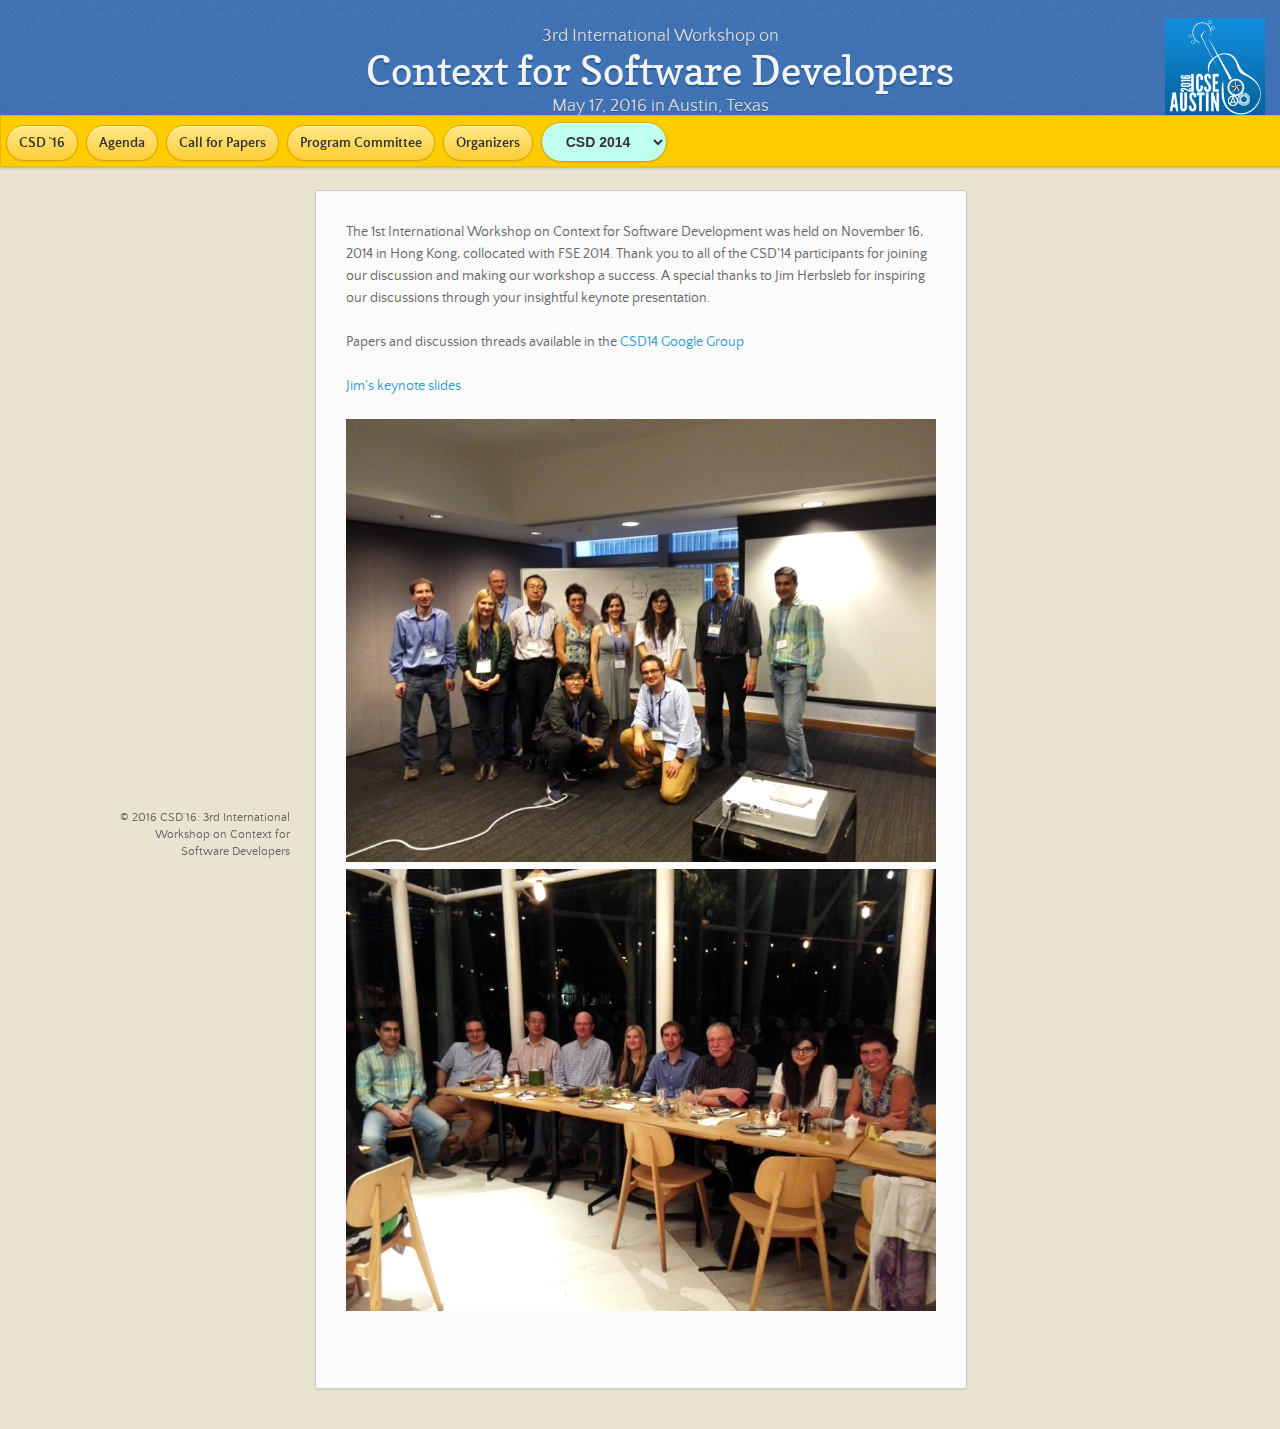
==== commit 3db47a22: "remove jss" ====
--- a/2014.html
+++ b/2014.html
@@ -20,7 +20,7 @@
       <a href="http://2016.icse.cs.txstate.edu"><img src="./images/icse_logo.jpg" height="100" width="100"></img></a>
       <p>3rd International Workshop on</p>
       <h1>Context for Software Developers</h1>
-      <p>May 2016 in Austin, Texas</p>
+      <p>May 17, 2016 in Austin, Texas</p>
       <a href="http://2016.icse.cs.txstate.edu"><img src="./images/icse_logo.jpg" height="100" width="100"></img></a>
   </header>
 
@@ -38,7 +38,6 @@
           <option value="2015" style="border-radius: 25px;outline: none;">CSD 2015</option>
       </select>
 
-      <a href="./jss.html" class="button" style="border-radius: 25px;"><strong>JSS SPECIAL ISSUE</strong></a>
 
   </div><!-- end banner -->
 
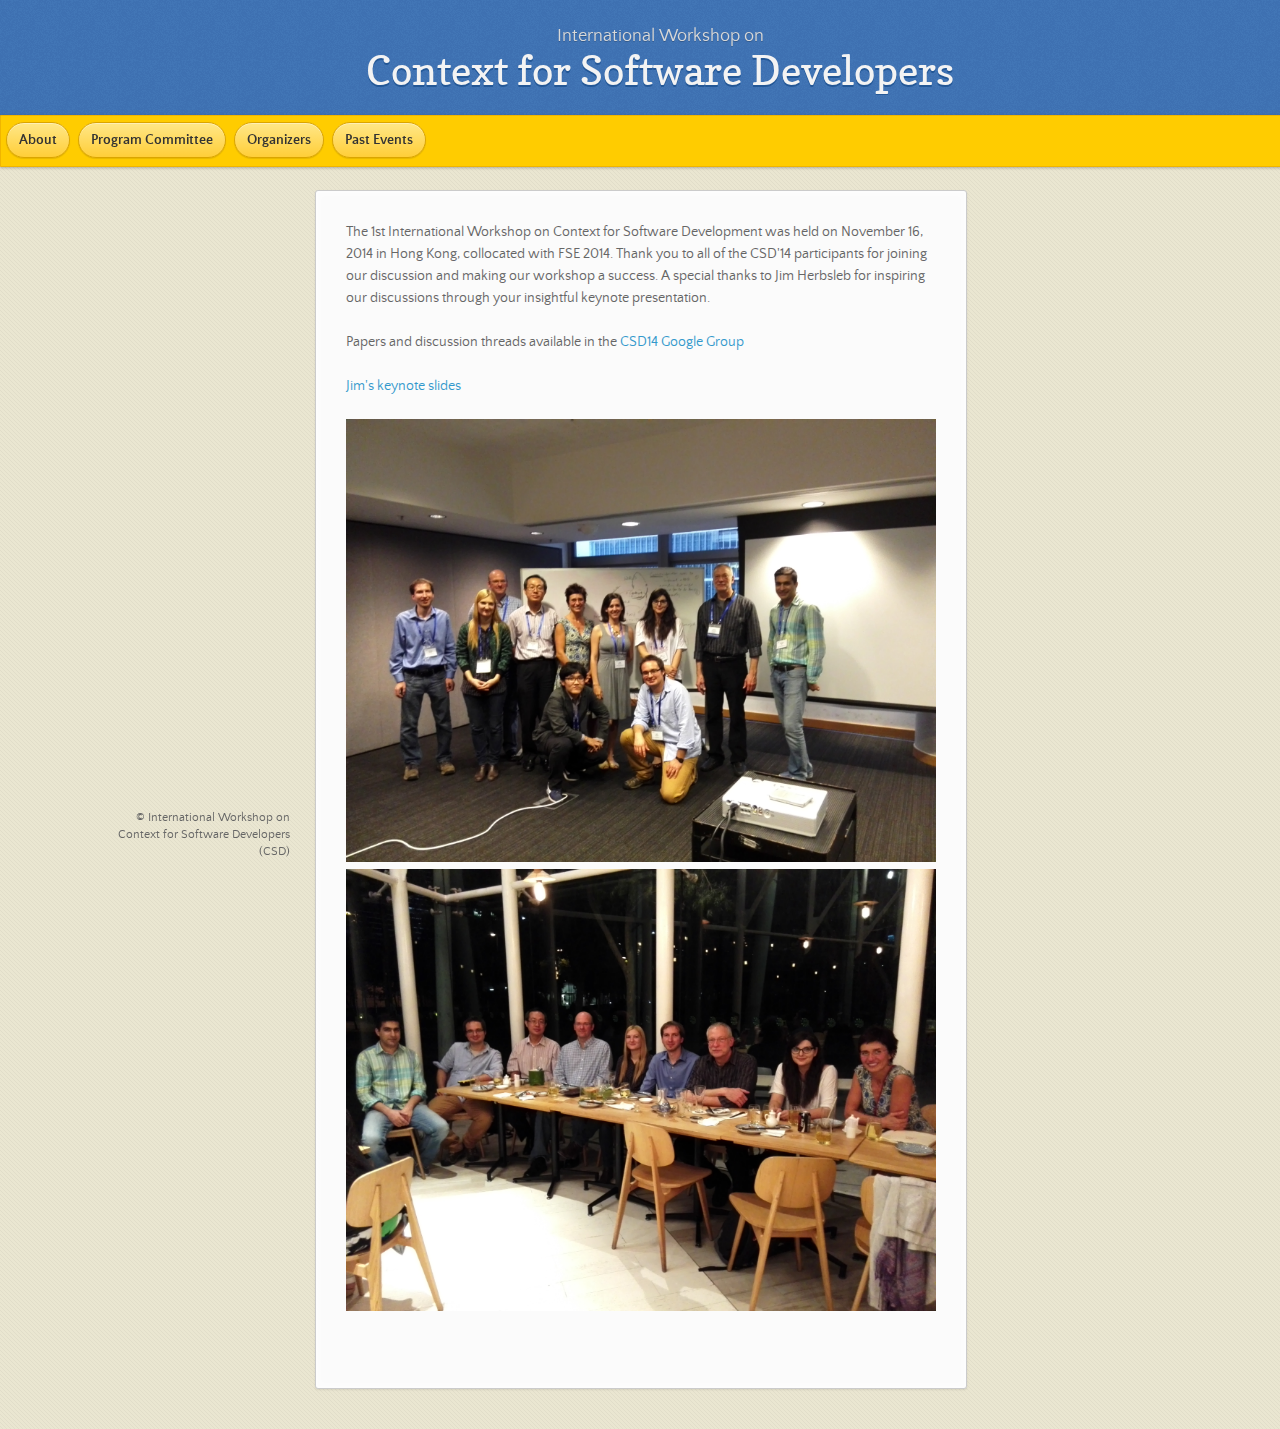
==== commit 93054458: "cancel 2016" ====
--- a/2014.html
+++ b/2014.html
@@ -3,7 +3,7 @@
   <head>
     <meta charset="utf-8">
     <meta http-equiv="X-UA-Compatible" content="chrome=1">
-      <title>Context for Software Developers 2016 in Florence, Italy, collocated with ICSE 2016</title>
+      <title>Context for Software Developers Workshop</title>
     <link rel="stylesheet" href="stylesheets/styles.css">
     <link rel="stylesheet" href="stylesheets/pygment_trac.css">
     <script src="https://ajax.googleapis.com/ajax/libs/jquery/1.7.1/jquery.min.js"></script>
@@ -17,27 +17,25 @@
   <body>
 
   <header>
-      <a href="http://2016.icse.cs.txstate.edu"><img src="./images/icse_logo.jpg" height="100" width="100"></img></a>
-      <p>3rd International Workshop on</p>
+      <p>International Workshop on</p>
       <h1>Context for Software Developers</h1>
-      <p>May 17, 2016 in Austin, Texas</p>
-      <a href="http://2016.icse.cs.txstate.edu"><img src="./images/icse_logo.jpg" height="100" width="100"></img></a>
   </header>
 
   <div id="banner" style="width: 100%;">
 
-      <a href="./index.html" class="button" style="border-radius: 25px; "><strong>CSD `16</strong></a>
-      <a href="./agenda.html" class="button" style="border-radius: 25px;"><strong>Agenda</strong></a>
-      <a href="./cfp.html" class="button" style="border-radius: 25px;"><strong>Call for Papers</strong></a>
+      <a href="./index.html" class="button" style="border-radius: 25px; "><strong>About</strong></a>
+<!--      <a href="./agenda.html" class="button" style="border-radius: 25px;"><strong>Agenda</strong></a>
+      <a href="./cfp.html" class="button" style="border-radius: 25px;"><strong>Call for Papers</strong></a>-->
       <a href="./pc.html" class="button" style="border-radius: 25px;"><strong>Program Committee</strong></a>
       <a href="./organizers.html" class="button" style="border-radius: 25px;"><strong>Organizers</strong></a>
+      <a href="./past.html" class="button" style="border-radius: 25px;"><strong>Past Events</strong></a>
 
-      <select class="button" id="pastEvents" onchange="pastEventsClick()" style="border-radius: 25px;outline: none;background: #BFFFEE;">
+<!--      <select class="button" id="pastEvents" onchange="pastEventsClick()" style="border-radius: 25px;outline: none;background: #BFFFEE;">
           <option  disabled style="border-radius: 25px;outline: none;">Past Events</option>
           <option selected value="2014" style="border-radius: 25px;outline: none;">CSD 2014</option>
           <option value="2015" style="border-radius: 25px;outline: none;">CSD 2015</option>
       </select>
-
+-->
 
   </div><!-- end banner -->
 
@@ -75,7 +73,7 @@
     <!--[if !IE]><script>fixScale(document);</script><![endif]-->
     
       <footer>
-          <p><small>© 2016 CSD`16: 3rd International Workshop on Context for Software Developers</small></p>
+          <p><small>© International Workshop on Context for Software Developers (CSD) </small></p>
       </footer>
   </body>
 </html>
